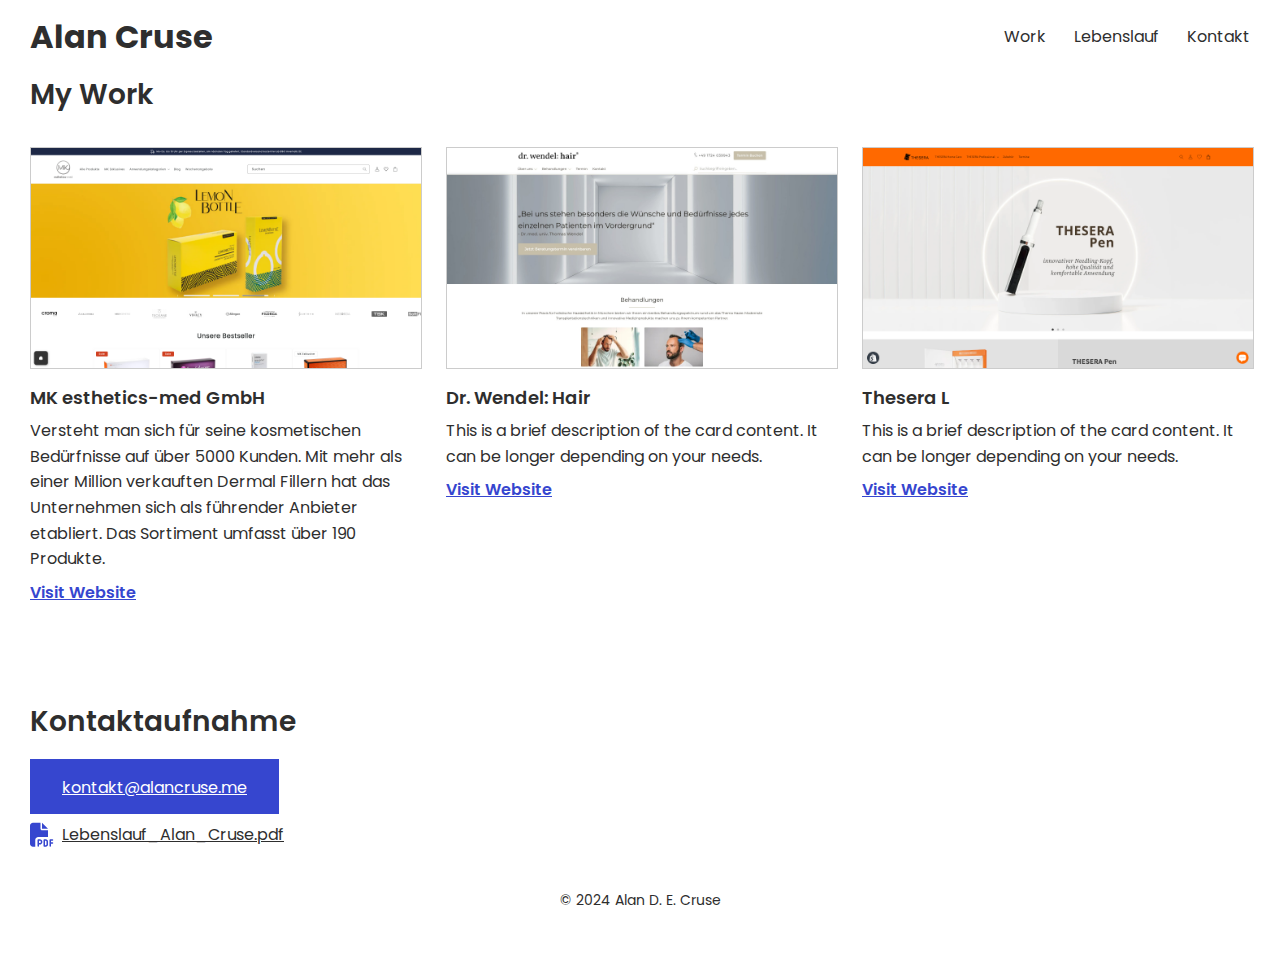
==== index-1.html @ 80f75385 "Add pdf download link" ====
<!DOCTYPE html>
<html lang="de">
  <head>
    <meta charset="UTF-8" />
    <meta name="viewport" content="width=device-width, initial-scale=1.0" />
    <title>Alan D. E. Cruse | Portfolio</title>
    <meta
      name="description"
      content="Hallo! Ich bin ein Fullstack-Entwickler mit einem starken Fokus auf die Erstellung von leistungsstarken Shopify Stores."
    />
    <meta name="author" content="Alan D. E. Cruse" />
    <link rel="stylesheet" href="css/main-1.css" />
    <link
      rel="stylesheet"
      href="https://use.fontawesome.com/releases/v5.0.10/css/all.css"
      integrity="sha384-+d0P83n9kaQMCwj8F4RJB66tzIwOKmrdb46+porD/OvrJ+37WqIM7UoBtwHO6Nlg"
      crossorigin="anonymous"
    />
    <link rel="icon" type="image/png" href="images/favicon.ico" />
    <style>
      @import url("https://fonts.googleapis.com/css2?family=Poppins:ital,wght@0,100;0,200;0,300;0,400;0,500;0,600;0,700;0,800;0,900;1,100;1,200;1,300;1,400;1,500;1,600;1,700;1,800;1,900&display=swap");
    </style>
  </head>
  <body>
    <header class="header grid">
      <div class="header__left">
        <h1 class="header__title poppins-bold">Alan Cruse</h1>
        <p class="header__description">
          Hallo! Ich bin ein Fullstack-Entwickler mit einem starken Fokus auf
          die Erstellung von leistungsstarken Shopify Stores.
        </p>
      </div>
      <nav class="header__nav">
        <ul class="nav__list">
          <li class="nav__item"><a href="#work" class="nav__link">Work</a></li>
          <li class="nav__item">
            <a href="#resume" class="nav__link">Lebenslauf</a>
          </li>
          <li class="nav__item">
            <a href="#contact" class="nav__link">Kontakt</a>
          </li>
        </ul>
      </nav>
    </header>

    <main class="main grid grid--12-col">
      <section id="work" class="main__section grid--12-col">
        <h2 class="section__title">My Work</h2>
        <div class="card">
          <img
            src="images/esthetics-med-1920w.png"
            alt="MK Esthetics website thumbnail"
            class="card__image"
          />
          <div class="card__content">
            <h3 class="card__title">MK esthetics-med GmbH</h3>
            <p class="card__description">
              Versteht man sich für seine kosmetischen Bedürfnisse auf über 5000
              Kunden. Mit mehr als einer Million verkauften Dermal Fillern hat
              das Unternehmen sich als führender Anbieter etabliert. Das
              Sortiment umfasst über 190 Produkte.
            </p>
            <a
              href="https://esthetics-med.de/"
              class="card__link poppins-semibold"
              >Visit Website</a
            >
          </div>
        </div>
        <div class="card">
          <!-- <picture>
                    <source
                    media="(max-width: 768px)"
                    srcset="
                    images/drwendel-mobile-400w.jpeg 1x,
                    images/drwendel-mobile-800w.jpeg 2x
                    "
                    /> -->
          <img
            src="images/drwendel-1920w.jpeg"
            alt="Dr. Wendel Hair website thumbnail"
            class="card__image"
          />
          <!-- </picture> -->
          <div class="card__content">
            <h3 class="card__title">Dr. Wendel: Hair</h3>
            <p class="card__description">
              This is a brief description of the card content. It can be longer
              depending on your needs.
            </p>
            <a
              href="https://drwendelhair.de/"
              class="card__link poppins-semibold"
              >Visit Website</a
            >
          </div>
        </div>

        <div class="card">
          <img
            src="images/thesera-1920w.png"
            alt="Thesera website thumbnail"
            class="card__image"
          />
          <div class="card__content">
            <h3 class="card__title">Thesera L</h3>
            <p class="card__description">
              This is a brief description of the card content. It can be longer
              depending on your needs.
            </p>
            <a href="https://thesera-l.de/" class="card__link poppins-semibold"
              >Visit Website</a
            >
          </div>
        </div>
      </section>
      <section class="main__section">
        <h2 class="section__title"></h2>
        <p class="section__content"></p>
      </section>
      <section id="contact" class="main__section">
        <h2 class="section__title">Kontaktaufnahme</h2>
        <script type="text/javascript">
          document.write(
            '<a class="button" href="mailto:' +
              ["kontakt", "alancruse.me"].join("@") +
              '">' +
              ["kontakt", "alancruse.me"].join("@") +
              "</a>"
          );
        </script>
        <div class="contact__resume"
          ><svg
            class="icon-pdf"
            xmlns="http://www.w3.org/2000/svg"
            viewBox="0 0 512 512"
            fill="#3646CF"
          >
            <path
              d="M0 64C0 28.7 28.7 0 64 0L224 0l0 128c0 17.7 14.3 32 32 32l128 0 0 144-208 0c-35.3 0-64 28.7-64 64l0 144-48 0c-35.3 0-64-28.7-64-64L0 64zm384 64l-128 0L256 0 384 128zM176 352l32 0c30.9 0 56 25.1 56 56s-25.1 56-56 56l-16 0 0 32c0 8.8-7.2 16-16 16s-16-7.2-16-16l0-48 0-80c0-8.8 7.2-16 16-16zm32 80c13.3 0 24-10.7 24-24s-10.7-24-24-24l-16 0 0 48 16 0zm96-80l32 0c26.5 0 48 21.5 48 48l0 64c0 26.5-21.5 48-48 48l-32 0c-8.8 0-16-7.2-16-16l0-128c0-8.8 7.2-16 16-16zm32 128c8.8 0 16-7.2 16-16l0-64c0-8.8-7.2-16-16-16l-16 0 0 96 16 0zm80-112c0-8.8 7.2-16 16-16l48 0c8.8 0 16 7.2 16 16s-7.2 16-16 16l-32 0 0 32 32 0c8.8 0 16 7.2 16 16s-7.2 16-16 16l-32 0 0 48c0 8.8-7.2 16-16 16s-16-7.2-16-16l0-64 0-64z"
            /></svg
          >
          <a
            href="https://<username>.github.io/<repository-name>/<filename>.pdf"
            target="_blank"
            >Lebenslauf_Alan_Cruse.pdf</a
          >
        </div>
      </section>
    </main>

    <footer class="footer grid">
      <p class="footer__copyright">© 2024 Alan D. E. Cruse</p>
      <span class="footer__social"
        ><a href="https://github.com/ADECruse"
          ><i class="fab fa-github fa-2x"></i
        ></a>
        <a href="www.linkedin.com/in/alan-d-e-cruse-737425256"
          ><i class="fab fa-linkedin fa-2x"></i
        ></a>
        <a href="https://www.instagram.com/alan_d_e_cruse/"
          ><i class="fab fa-instagram fa-2x"></i></a
      ></span>
    </footer>

    <script src="js/main.js"></script>
  </body>
</html>
---- css/main-1.css ----
/* Resetting default margin and padding */
* {
  margin: 0;
  padding: 0;
  box-sizing: border-box;
}

:root {
  --background-color-light: #ffffff;
  --text-color-light: #2e2e2e;
  --background-color-dark: #2e2e2e;
  --text-color-dark: #ffffff;
  --primary-color: #3646cf;
  --primary-color-light: #8f9bff;
  --primary-color-dark: #19279c;
}

body {
  background-color: var(--background-color-light);
  color: var(--text-color-light);
}

body.dark-mode {
  background-color: var(--background-color-dark);
  color: var(--text-color-dark);
}

@media (prefers-color-scheme: dark) {
  body {
    background-color: var(--background-color-dark);
    color: var(--text-color-dark);
  }
}

/* Global styles */
body {
  font-family: "Poppins", sans-serif;
  font-weight: 400;
  font-style: normal;
  line-height: 1.6em;
  font-size: 16px;
  display: flex;
  flex-direction: column;
  align-items: center;
}

h1 {
  font-size: 32px;
}

h2 {
  font-weight: 600;
  font-size: 28px;
}

h3 {
  font-weight: 600;
  font-size: 24px;
}

h4 {
  font-weight: 600;
  font-size: 20px;
}

a {
  color: inherit;
  transition: color 0.3s ease;
}

a:hover {
  color: var(--primary-color-light);
}

.grid {
  width: 1220px;
}

@media screen and (max-width: 768px) {
  .grid {
    display: flex;
    flex-wrap: wrap;
    justify-content: space-between;
    margin: 0 0; /* Adjust the gutter width */
    width: 100%;
  }
}

.grid--12-col {
  display: grid;
  grid-template-columns: repeat(12, 80px);
  gap: 24px;
}

.grid--flex {
  display: flex;
  gap: 24px;
  flex-wrap: wrap;
}

@media screen and (max-width: 768px) {
  .grid--12-col {
    display: initial;
    grid-template-columns: repeat(3, auto);
    gap: 24px;
  }
}

/* Fonts */
.poppins-thin {
  font-family: "Poppins", sans-serif;
  font-weight: 100;
  font-style: normal;
}

.poppins-extralight {
  font-family: "Poppins", sans-serif;
  font-weight: 200;
  font-style: normal;
}

.poppins-light {
  font-family: "Poppins", sans-serif;
  font-weight: 300;
  font-style: normal;
}

.poppins-regular {
  font-family: "Poppins", sans-serif;
  font-weight: 400;
  font-style: normal;
}

.poppins-medium {
  font-family: "Poppins", sans-serif;
  font-weight: 500;
  font-style: normal;
}

.poppins-semibold {
  font-family: "Poppins", sans-serif;
  font-weight: 600;
  font-style: normal;
}

.poppins-bold {
  font-family: "Poppins", sans-serif;
  font-weight: 700;
  font-style: normal;
}

.poppins-extrabold {
  font-family: "Poppins", sans-serif;
  font-weight: 800;
  font-style: normal;
}

.poppins-black {
  font-family: "Poppins", sans-serif;
  font-weight: 900;
  font-style: normal;
}

.poppins-thin-italic {
  font-family: "Poppins", sans-serif;
  font-weight: 100;
  font-style: italic;
}

.poppins-extralight-italic {
  font-family: "Poppins", sans-serif;
  font-weight: 200;
  font-style: italic;
}

.poppins-light-italic {
  font-family: "Poppins", sans-serif;
  font-weight: 300;
  font-style: italic;
}

.poppins-regular-italic {
  font-family: "Poppins", sans-serif;
  font-weight: 400;
  font-style: italic;
}

.poppins-medium-italic {
  font-family: "Poppins", sans-serif;
  font-weight: 500;
  font-style: italic;
}

.poppins-semibold-italic {
  font-family: "Poppins", sans-serif;
  font-weight: 600;
  font-style: italic;
}

.poppins-bold-italic {
  font-family: "Poppins", sans-serif;
  font-weight: 700;
  font-style: italic;
}

.poppins-extrabold-italic {
  font-family: "Poppins", sans-serif;
  font-weight: 800;
  font-style: italic;
}

.poppins-black-italic {
  font-family: "Poppins", sans-serif;
  font-weight: 900;
  font-style: italic;
}

/* Header styles */
.header {
  display: flex;
  justify-content: space-between;
  align-items: flex-start;
  padding: 24px 0;
}

@media screen and (max-width: 768px) {
  .header {
    display: flex;
    justify-content: flex-start;
    align-items: flex-start;
    gap: 24px;
    padding: 24px;
  }
}

.header__left {
  text-align: left;
  max-width: 400px;
}

.header__title {
  margin-bottom: 8px;
}

.header__description {
}

.header__nav {
  text-align: right;
}

/* Navigation styles */
.nav__list {
  list-style-type: none;
}

.nav__item {
  display: inline-block;
  margin-left: 24px;
}

.nav__item:first-child {
  margin: 0;
}

.nav__link {
  text-decoration: none;
  color: inherit;
  position: relative;
  transition: border-bottom-color 0.3s ease;
}

.nav__link::after {
  content: "";
  position: absolute;
  left: 0;
  bottom: -2px;
  width: 100%;
  border-bottom: 2px solid transparent;
  transition: border-bottom-color 0.3s ease;
}

.nav__link:hover::after {
  border-bottom-color: inherit;
}

/* Main styles */
.main {
  /* padding: 20px; */
}

@media screen and (max-width: 768px) {
  .main {
    padding: 24px;
  }
}

.main__section {
  margin-bottom: 20px;
  grid-column: span 12;
}

/* Section Styles */
.section__title {
  grid-column: span 3;
  grid-row: 1;
  margin-bottom: 16px;
}

.section__content {
}

/* Card styles */
.card {
  display: flex;
  flex-direction: column;
  /* border: 1px solid #ccc;
    border-radius: 5px; */
  overflow: hidden;
  grid-column: span 4;
  grid-row: 2;
  /* padding: 16px; */
  /* background-color: #f7f3ec; */
}

@media screen and (max-width: 768px) {
  .card {
    flex: 0 0 calc(33.33% - 24px); /* Adjust the gutter width */
    margin-bottom: 24px; /* Adjust the gutter width */
    width: 100%;
  }
}

.card__image {
  /* max-width: 392px;
    max-height: 221px; */
  width: 100%;
  margin: 0;
  border: 1px solid #ccc;
}

@media screen and (max-width: 768px) {
  .card__image {
    max-width: initial;
    max-height: initial;
    width: 100%;
    margin: 0;
  }
}

.card__content {
  /* padding: 15px; */
}

.card__title {
  margin-top: 16px;
  margin-bottom: 8px;
  font-size: 18px;
}

.card__description {
  margin-bottom: 8px;
}

.card__link {
  text-decoration: underline;
  color: var(--primary-color);
}

.card--background {
  background: rgba(255, 255, 255, 0.25);
  box-shadow: 0 8px 32px 0 rgba(31, 38, 135, 0.37);
  backdrop-filter: blur(4px);
  -webkit-backdrop-filter: blur(4px);
  border-radius: 10px;
  border: 1px solid rgba(255, 255, 255, 0.18);
}

#contact {
  display: flex;
  flex-direction: column;
  align-items: flex-start;
}

.contact__resume {
  display: flex;
  justify-content: space-between;
  gap: 8px;
}

.icon-pdf {
  color: var(--primary-color);
  width: 24px;
}

/* Footer styles */
.footer {
  text-align: center;
  padding: 20px;
  /* background-color: #2e2e2e;
  color: #fff; */
}

.footer__copyright {
  font-size: 14px;
}

.footer__social a {
  padding: 8px;
}

.button {
  background-color: var(--primary-color);
  height: 55px;
  padding: 16px 32px;
  color: #fff;
  margin: 8px 0;
}
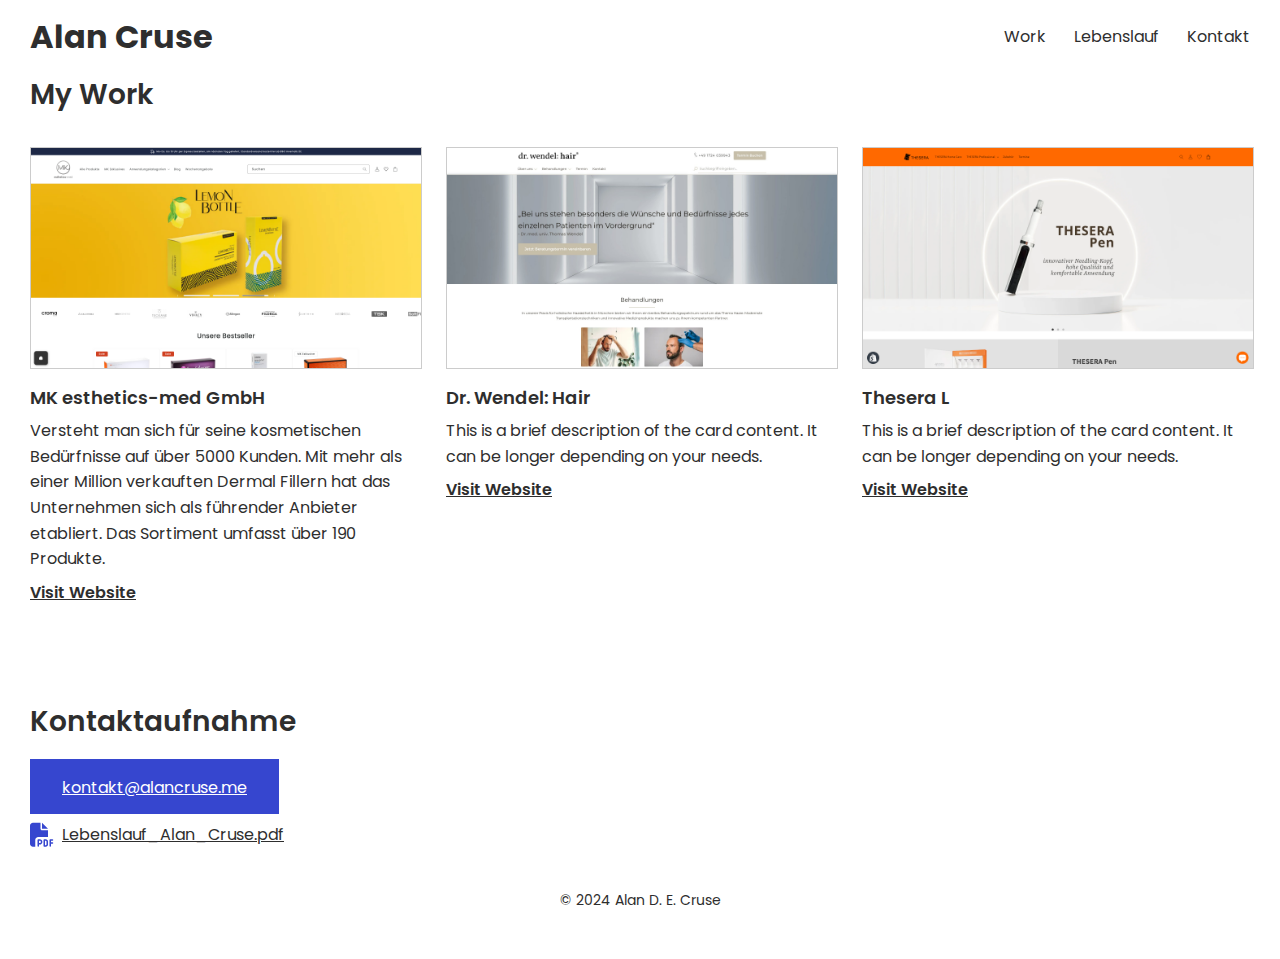
==== commit 1a28b97c: "Update link styling" ====
--- a/index-1.html
+++ b/index-1.html
@@ -34,7 +34,8 @@
         <ul class="nav__list">
           <li class="nav__item"><a href="#work" class="nav__link">Work</a></li>
           <li class="nav__item">
-            <a href="#resume" class="nav__link">Lebenslauf</a>
+            <a href="https://<username>.github.io/<repository-name>/<filename>.pdf"
+            target="_blank" class="nav__link">Lebenslauf</a>
           </li>
           <li class="nav__item">
             <a href="#contact" class="nav__link">Kontakt</a>
@@ -90,6 +91,7 @@
             </p>
             <a
               href="https://drwendelhair.de/"
+              target="_blank"
               class="card__link poppins-semibold"
               >Visit Website</a
             >
--- a/css/main-1.css
+++ b/css/main-1.css
@@ -70,6 +70,11 @@
 
 a:hover {
   color: var(--primary-color-light);
+  transition: color 0.3s ease;
+}
+
+a:active {
+    color: var(--primary-color-dark);
 }
 
 .grid {
@@ -332,8 +337,6 @@
 }
 
 .card__image {
-  /* max-width: 392px;
-    max-height: 221px; */
   width: 100%;
   margin: 0;
   border: 1px solid #ccc;
@@ -364,7 +367,11 @@
 
 .card__link {
   text-decoration: underline;
-  color: var(--primary-color);
+  color: inherit;
+}
+
+.card__link:hover {
+  color: var(--primary-color-light);
 }
 
 .card--background {
@@ -415,4 +422,18 @@
   padding: 16px 32px;
   color: #fff;
   margin: 8px 0;
-}
+  transition: background-color 0.3s ease;
+}
+
+.button:hover {
+  background-color: var(--primary-color-light);
+  transition: background-color 0.3s ease;
+}
+
+.button:active {
+    background-color: var(--primary-color-dark);
+}
+
+a.button:hover {
+  color: #fff;
+}
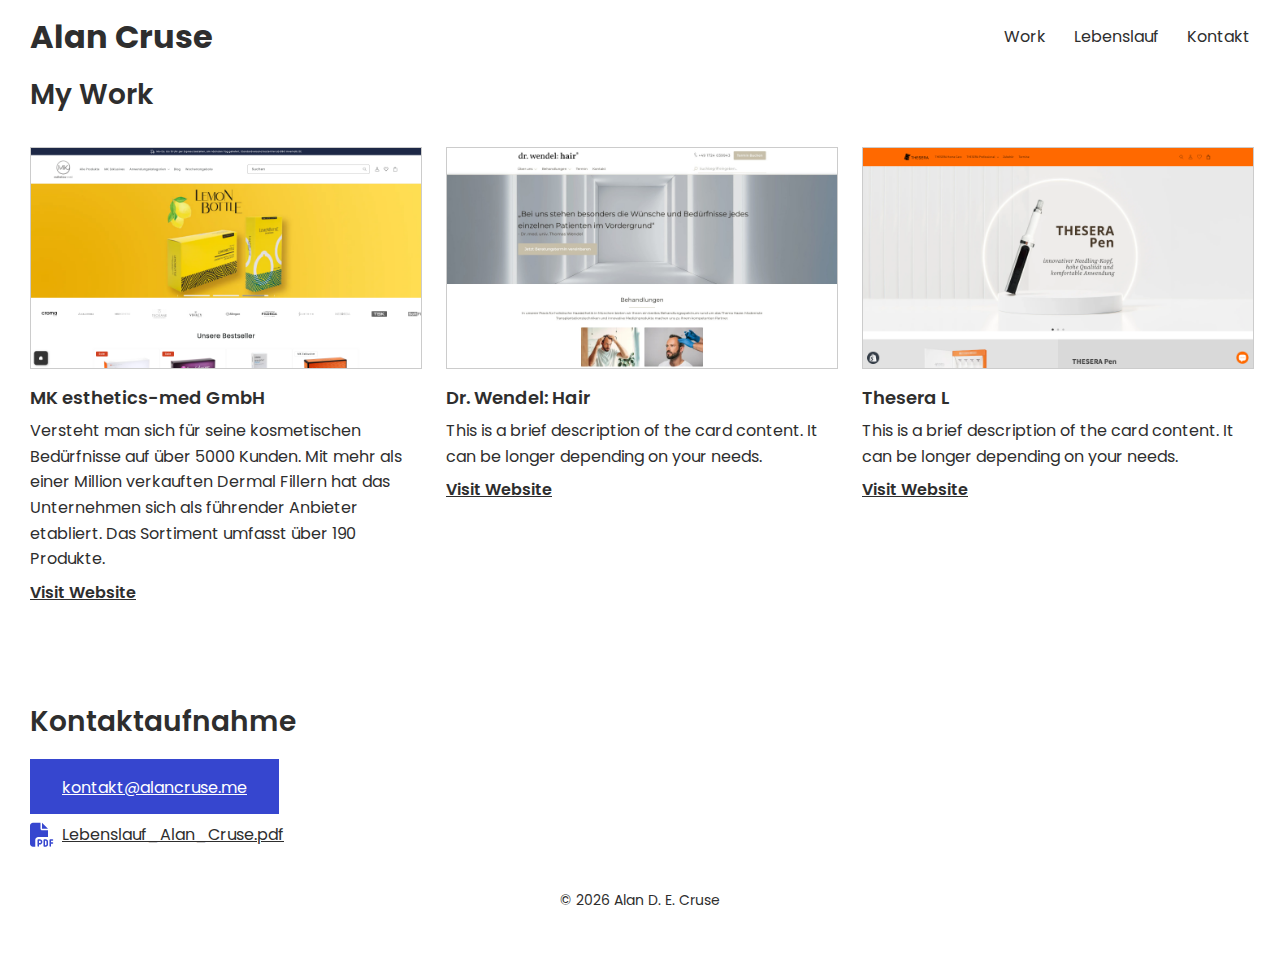
==== commit 4e2ba31e: "Add lebenslauf pdf" ====
--- a/index-1.html
+++ b/index-1.html
@@ -152,7 +152,7 @@
     </main>
 
     <footer class="footer grid">
-      <p class="footer__copyright">© 2024 Alan D. E. Cruse</p>
+      <p class="footer__copyright"></p>
       <span class="footer__social"
         ><a href="https://github.com/ADECruse"
           ><i class="fab fa-github fa-2x"></i
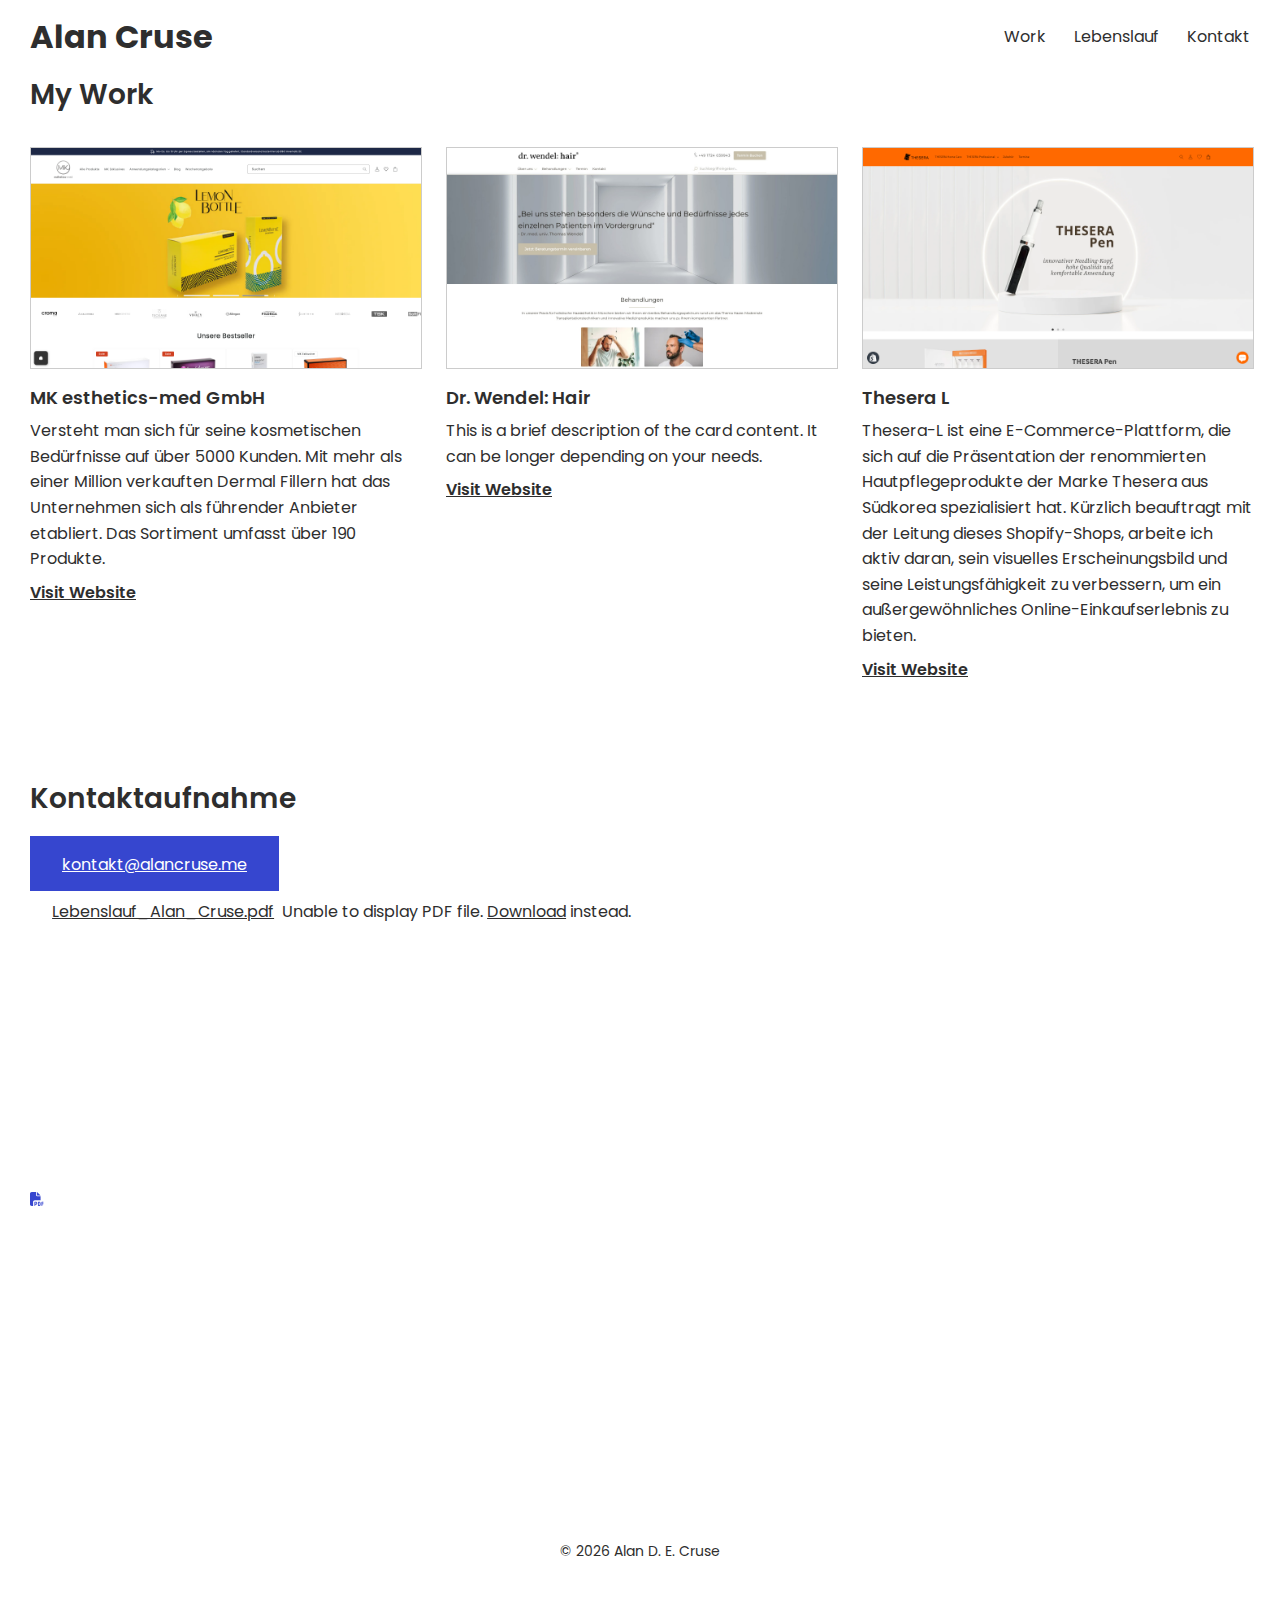
==== commit 4f07ef00: "Update pdf link" ====
--- a/index-1.html
+++ b/index-1.html
@@ -34,8 +34,12 @@
         <ul class="nav__list">
           <li class="nav__item"><a href="#work" class="nav__link">Work</a></li>
           <li class="nav__item">
-            <a href="https://<username>.github.io/<repository-name>/<filename>.pdf"
-            target="_blank" class="nav__link">Lebenslauf</a>
+            <a
+              href="https://<username>.github.io/<repository-name>/<filename>.pdf"
+              target="_blank"
+              class="nav__link"
+              >Lebenslauf</a
+            >
           </li>
           <li class="nav__item">
             <a href="#contact" class="nav__link">Kontakt</a>
@@ -107,8 +111,13 @@
           <div class="card__content">
             <h3 class="card__title">Thesera L</h3>
             <p class="card__description">
-              This is a brief description of the card content. It can be longer
-              depending on your needs.
+              Thesera-L ist eine E-Commerce-Plattform, die sich auf die
+              Präsentation der renommierten Hautpflegeprodukte der Marke Thesera
+              aus Südkorea spezialisiert hat. Kürzlich beauftragt mit der
+              Leitung dieses Shopify-Shops, arbeite ich aktiv daran, sein
+              visuelles Erscheinungsbild und seine Leistungsfähigkeit zu
+              verbessern, um ein außergewöhnliches Online-Einkaufserlebnis zu
+              bieten.
             </p>
             <a href="https://thesera-l.de/" class="card__link poppins-semibold"
               >Visit Website</a
@@ -131,8 +140,8 @@
               "</a>"
           );
         </script>
-        <div class="contact__resume"
-          ><svg
+        <div class="contact__resume">
+          <svg
             class="icon-pdf"
             xmlns="http://www.w3.org/2000/svg"
             viewBox="0 0 512 512"
@@ -140,13 +149,29 @@
           >
             <path
               d="M0 64C0 28.7 28.7 0 64 0L224 0l0 128c0 17.7 14.3 32 32 32l128 0 0 144-208 0c-35.3 0-64 28.7-64 64l0 144-48 0c-35.3 0-64-28.7-64-64L0 64zm384 64l-128 0L256 0 384 128zM176 352l32 0c30.9 0 56 25.1 56 56s-25.1 56-56 56l-16 0 0 32c0 8.8-7.2 16-16 16s-16-7.2-16-16l0-48 0-80c0-8.8 7.2-16 16-16zm32 80c13.3 0 24-10.7 24-24s-10.7-24-24-24l-16 0 0 48 16 0zm96-80l32 0c26.5 0 48 21.5 48 48l0 64c0 26.5-21.5 48-48 48l-32 0c-8.8 0-16-7.2-16-16l0-128c0-8.8 7.2-16 16-16zm32 128c8.8 0 16-7.2 16-16l0-64c0-8.8-7.2-16-16-16l-16 0 0 96 16 0zm80-112c0-8.8 7.2-16 16-16l48 0c8.8 0 16 7.2 16 16s-7.2 16-16 16l-32 0 0 32 32 0c8.8 0 16 7.2 16 16s-7.2 16-16 16l-32 0 0 48c0 8.8-7.2 16-16 16s-16-7.2-16-16l0-64 0-64z"
-            /></svg
-          >
+            />
+          </svg>
           <a
-            href="https://<username>.github.io/<repository-name>/<filename>.pdf"
+            href="https://github.com/ADECruse/ADECruse.github.io/blob/4e2ba31ee78d859100539d2122301c34e0b3995e/Lebenslauf_Alan_Cruse.pdf"
             target="_blank"
+            title="Lebenslauf Alan Cruse"
             >Lebenslauf_Alan_Cruse.pdf</a
           >
+          <object
+            data="https://raw.githubusercontent.com/ADECruse/ADECruse.github.io/blob/825726bdb5a2f0e3f0c997f05c68bbb792316cd9/Lebenslauf_Alan_Cruse.pdf"
+            type="application/pdf"
+            width="100%"
+            height="600px"
+          >
+            <p>
+              Unable to display PDF file.
+              <a
+                href="https://github.com/ADECruse/ADECruse.github.io/blob/4e2ba31ee78d859100539d2122301c34e0b3995e/Lebenslauf_Alan_Cruse.pdf"
+                >Download</a
+              >
+              instead.
+            </p>
+          </object>
         </div>
       </section>
     </main>
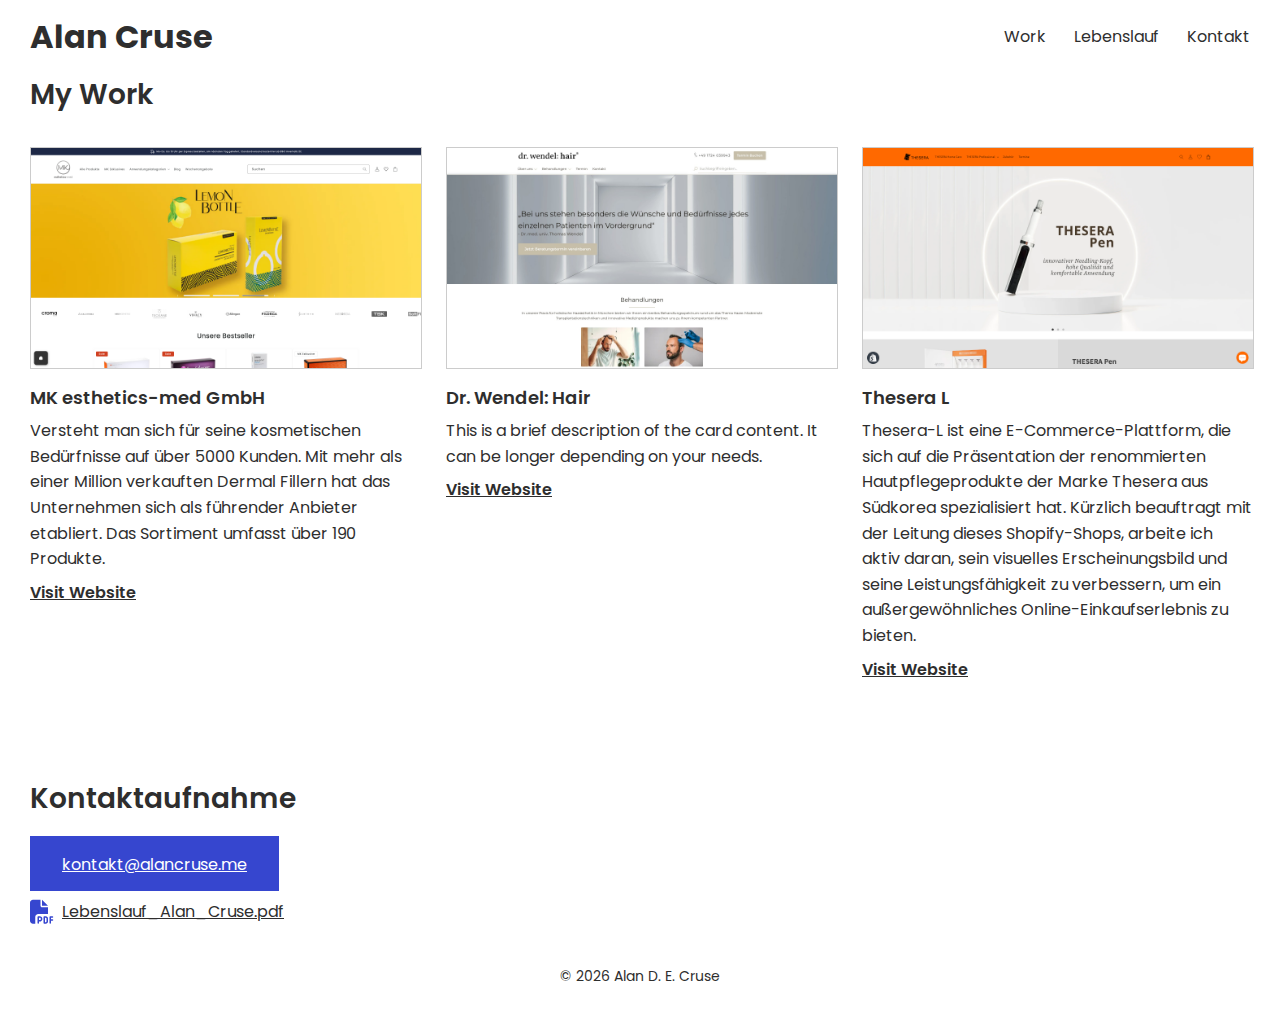
==== commit 891adf1e: "Update pdf link behaviour" ====
--- a/index-1.html
+++ b/index-1.html
@@ -35,7 +35,7 @@
           <li class="nav__item"><a href="#work" class="nav__link">Work</a></li>
           <li class="nav__item">
             <a
-              href="https://<username>.github.io/<repository-name>/<filename>.pdf"
+              href="Lebenslauf_Alan_Cruse.pdf"
               target="_blank"
               class="nav__link"
               >Lebenslauf</a
@@ -152,26 +152,11 @@
             />
           </svg>
           <a
-            href="https://github.com/ADECruse/ADECruse.github.io/blob/4e2ba31ee78d859100539d2122301c34e0b3995e/Lebenslauf_Alan_Cruse.pdf"
+            href="Lebenslauf_Alan_Cruse.pdf"
             target="_blank"
             title="Lebenslauf Alan Cruse"
             >Lebenslauf_Alan_Cruse.pdf</a
           >
-          <object
-            data="https://raw.githubusercontent.com/ADECruse/ADECruse.github.io/blob/825726bdb5a2f0e3f0c997f05c68bbb792316cd9/Lebenslauf_Alan_Cruse.pdf"
-            type="application/pdf"
-            width="100%"
-            height="600px"
-          >
-            <p>
-              Unable to display PDF file.
-              <a
-                href="https://github.com/ADECruse/ADECruse.github.io/blob/4e2ba31ee78d859100539d2122301c34e0b3995e/Lebenslauf_Alan_Cruse.pdf"
-                >Download</a
-              >
-              instead.
-            </p>
-          </object>
         </div>
       </section>
     </main>
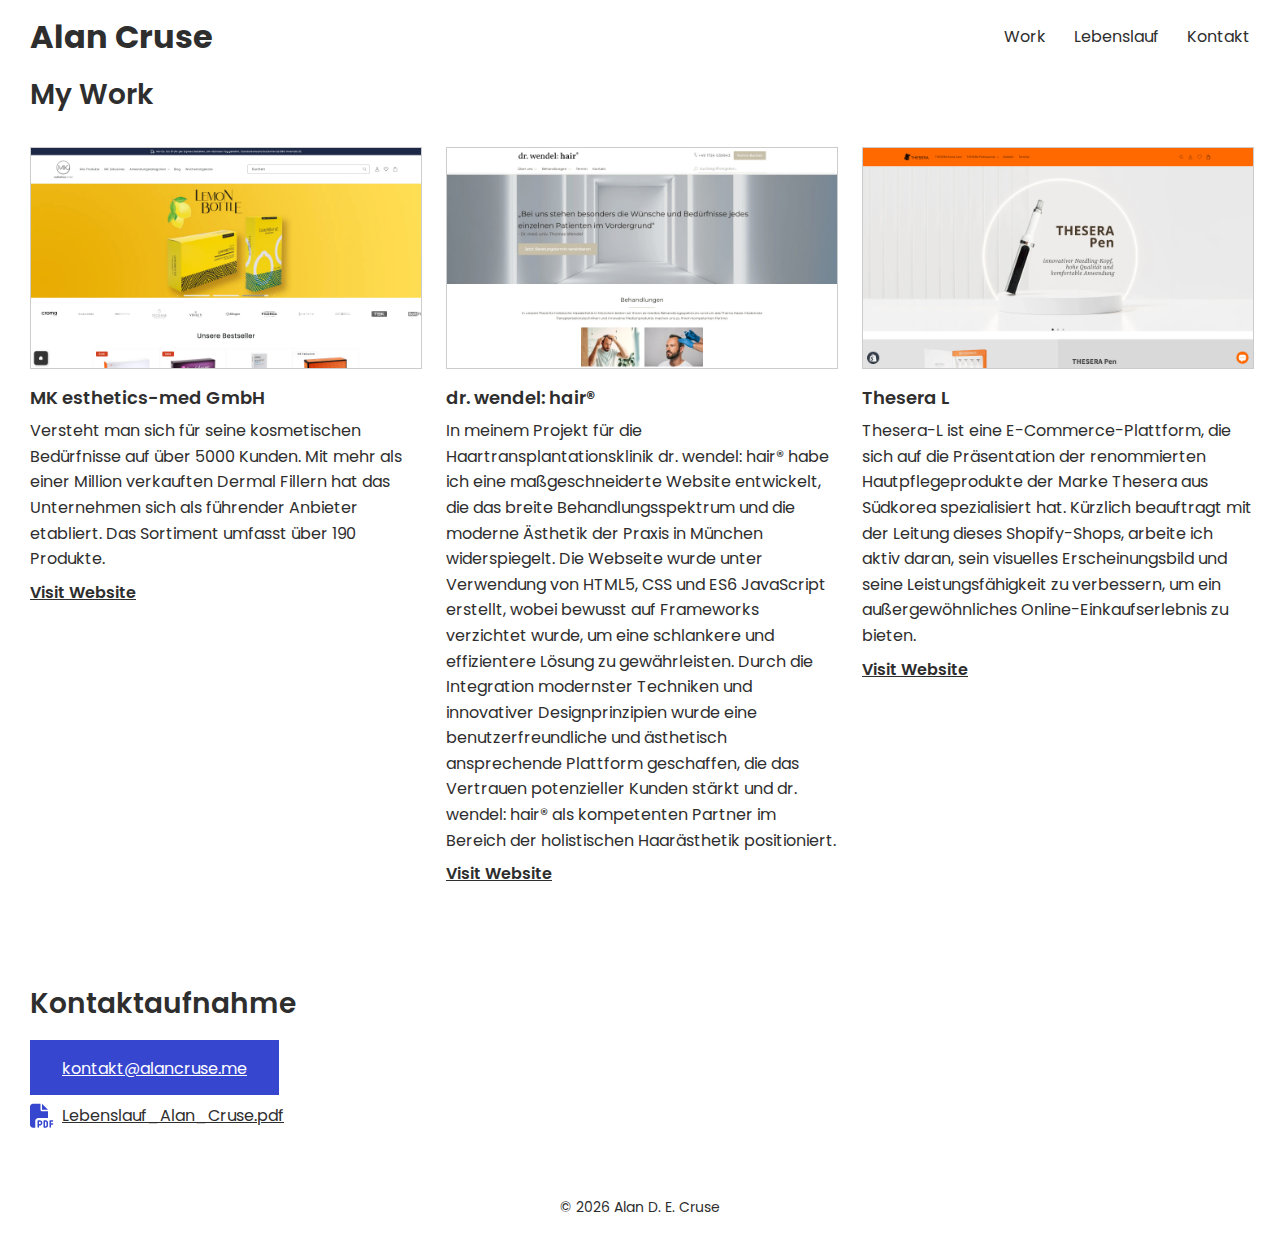
==== commit 2ce6c4dc: "Add german description for dr.wendel website" ====
--- a/index-1.html
+++ b/index-1.html
@@ -88,10 +88,9 @@
           />
           <!-- </picture> -->
           <div class="card__content">
-            <h3 class="card__title">Dr. Wendel: Hair</h3>
+            <h3 class="card__title">dr. wendel: hair®</h3>
             <p class="card__description">
-              This is a brief description of the card content. It can be longer
-              depending on your needs.
+              In meinem Projekt für die Haartransplantationsklinik dr. wendel: hair® habe ich eine maßgeschneiderte Website entwickelt, die das breite Behandlungsspektrum und die moderne Ästhetik der Praxis in München widerspiegelt. Die Webseite wurde unter Verwendung von HTML5, CSS und ES6 JavaScript erstellt, wobei bewusst auf Frameworks verzichtet wurde, um eine schlankere und effizientere Lösung zu gewährleisten. Durch die Integration modernster Techniken und innovativer Designprinzipien wurde eine benutzerfreundliche und ästhetisch ansprechende Plattform geschaffen, die das Vertrauen potenzieller Kunden stärkt und dr. wendel: hair® als kompetenten Partner im Bereich der holistischen Haarästhetik positioniert.
             </p>
             <a
               href="https://drwendelhair.de/"
@@ -162,7 +161,7 @@
     </main>
 
     <footer class="footer grid">
-      <p class="footer__copyright"></p>
+      
       <span class="footer__social"
         ><a href="https://github.com/ADECruse"
           ><i class="fab fa-github fa-2x"></i
@@ -173,6 +172,7 @@
         <a href="https://www.instagram.com/alan_d_e_cruse/"
           ><i class="fab fa-instagram fa-2x"></i></a
       ></span>
+      <p class="footer__copyright"></p>
     </footer>
 
     <script src="js/main.js"></script>
--- a/css/main-1.css
+++ b/css/main-1.css
@@ -416,6 +416,12 @@
   padding: 8px;
 }
 
+@media screen and (max-width: 768px) {
+  .footer.grid {
+    flex-direction: column;
+  }
+}
+
 .button {
   background-color: var(--primary-color);
   height: 55px;
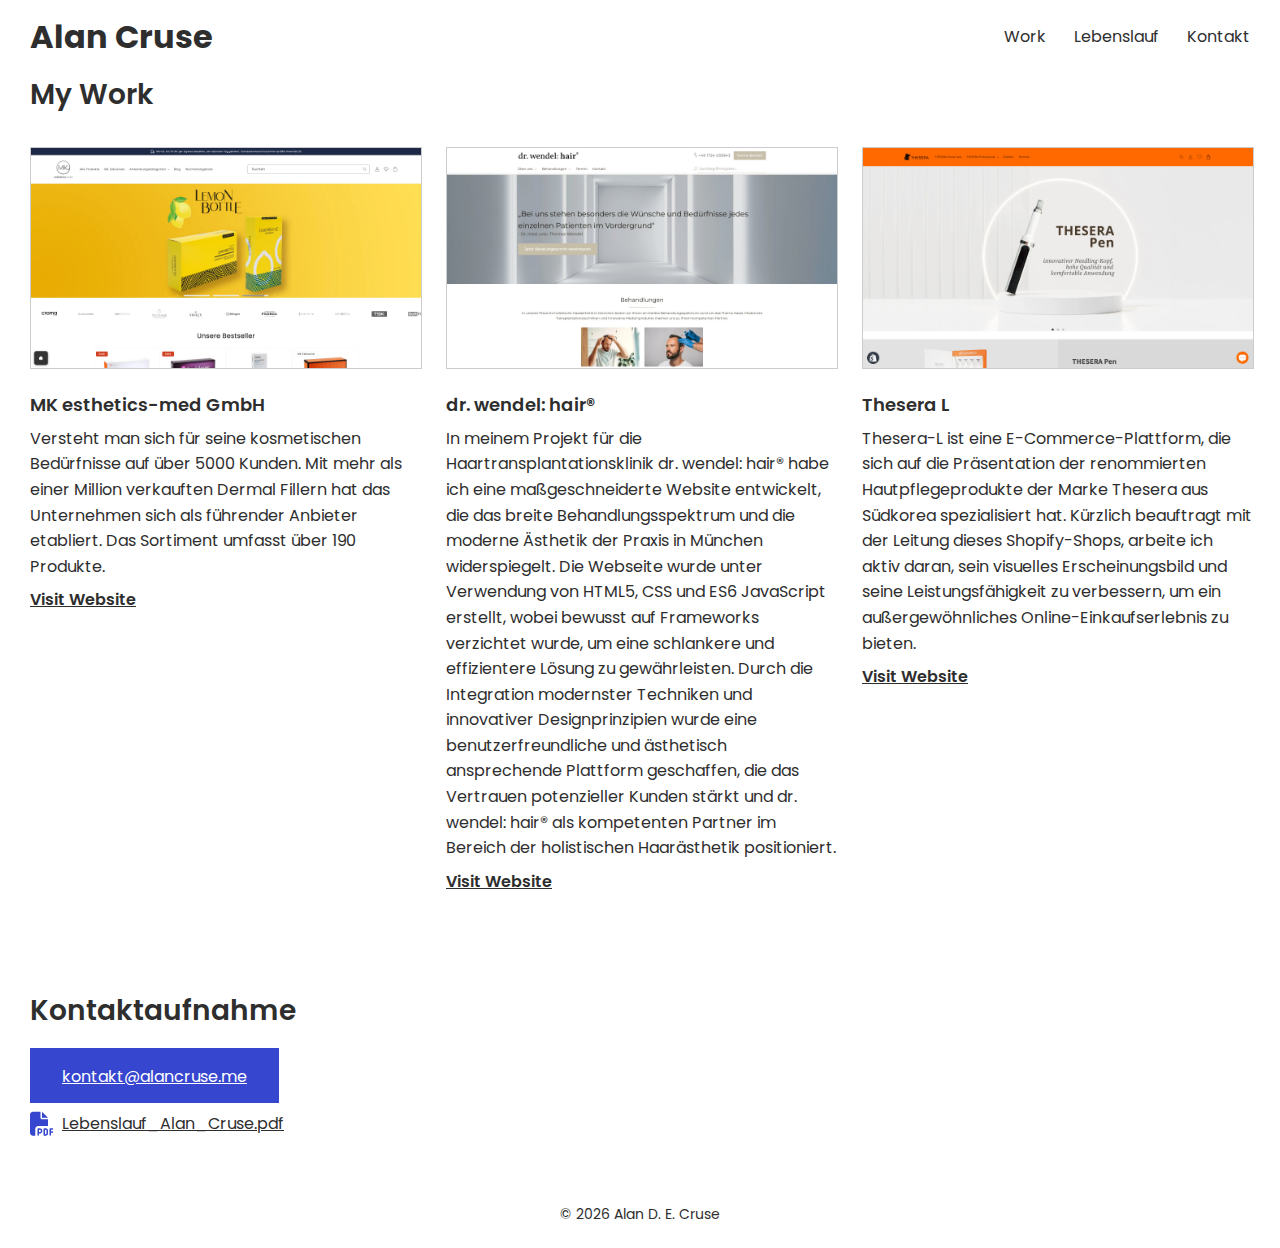
==== commit f76e60e2: "Wrap card images in a tags" ====
--- a/index-1.html
+++ b/index-1.html
@@ -52,11 +52,13 @@
       <section id="work" class="main__section grid--12-col">
         <h2 class="section__title">My Work</h2>
         <div class="card">
-          <img
-            src="images/esthetics-med-1920w.png"
-            alt="MK Esthetics website thumbnail"
-            class="card__image"
-          />
+          <a href="https://esthetics-med.de/">
+            <img
+              src="images/esthetics-med-1920w.png"
+              alt="MK Esthetics website thumbnail"
+              class="card__image"
+            />
+          </a>
           <div class="card__content">
             <h3 class="card__title">MK esthetics-med GmbH</h3>
             <p class="card__description">
@@ -81,16 +83,29 @@
                     images/drwendel-mobile-800w.jpeg 2x
                     "
                     /> -->
-          <img
-            src="images/drwendel-1920w.jpeg"
-            alt="Dr. Wendel Hair website thumbnail"
-            class="card__image"
-          />
+          <a href="https://drwendelhair.de/">
+            <img
+              src="images/drwendel-1920w.jpeg"
+              alt="Dr. Wendel Hair website thumbnail"
+              class="card__image"
+            />
+          </a>
           <!-- </picture> -->
           <div class="card__content">
             <h3 class="card__title">dr. wendel: hair®</h3>
             <p class="card__description">
-              In meinem Projekt für die Haartransplantationsklinik dr. wendel: hair® habe ich eine maßgeschneiderte Website entwickelt, die das breite Behandlungsspektrum und die moderne Ästhetik der Praxis in München widerspiegelt. Die Webseite wurde unter Verwendung von HTML5, CSS und ES6 JavaScript erstellt, wobei bewusst auf Frameworks verzichtet wurde, um eine schlankere und effizientere Lösung zu gewährleisten. Durch die Integration modernster Techniken und innovativer Designprinzipien wurde eine benutzerfreundliche und ästhetisch ansprechende Plattform geschaffen, die das Vertrauen potenzieller Kunden stärkt und dr. wendel: hair® als kompetenten Partner im Bereich der holistischen Haarästhetik positioniert.
+              In meinem Projekt für die Haartransplantationsklinik dr. wendel:
+              hair® habe ich eine maßgeschneiderte Website entwickelt, die das
+              breite Behandlungsspektrum und die moderne Ästhetik der Praxis in
+              München widerspiegelt. Die Webseite wurde unter Verwendung von
+              HTML5, CSS und ES6 JavaScript erstellt, wobei bewusst auf
+              Frameworks verzichtet wurde, um eine schlankere und effizientere
+              Lösung zu gewährleisten. Durch die Integration modernster
+              Techniken und innovativer Designprinzipien wurde eine
+              benutzerfreundliche und ästhetisch ansprechende Plattform
+              geschaffen, die das Vertrauen potenzieller Kunden stärkt und dr.
+              wendel: hair® als kompetenten Partner im Bereich der holistischen
+              Haarästhetik positioniert.
             </p>
             <a
               href="https://drwendelhair.de/"
@@ -102,11 +117,13 @@
         </div>
 
         <div class="card">
-          <img
-            src="images/thesera-1920w.png"
-            alt="Thesera website thumbnail"
-            class="card__image"
-          />
+          <a href="https://thesera-l.de/">
+            <img
+              src="images/thesera-1920w.png"
+              alt="Thesera website thumbnail"
+              class="card__image"
+            />
+          </a>
           <div class="card__content">
             <h3 class="card__title">Thesera L</h3>
             <p class="card__description">
@@ -161,7 +178,6 @@
     </main>
 
     <footer class="footer grid">
-      
       <span class="footer__social"
         ><a href="https://github.com/ADECruse"
           ><i class="fab fa-github fa-2x"></i
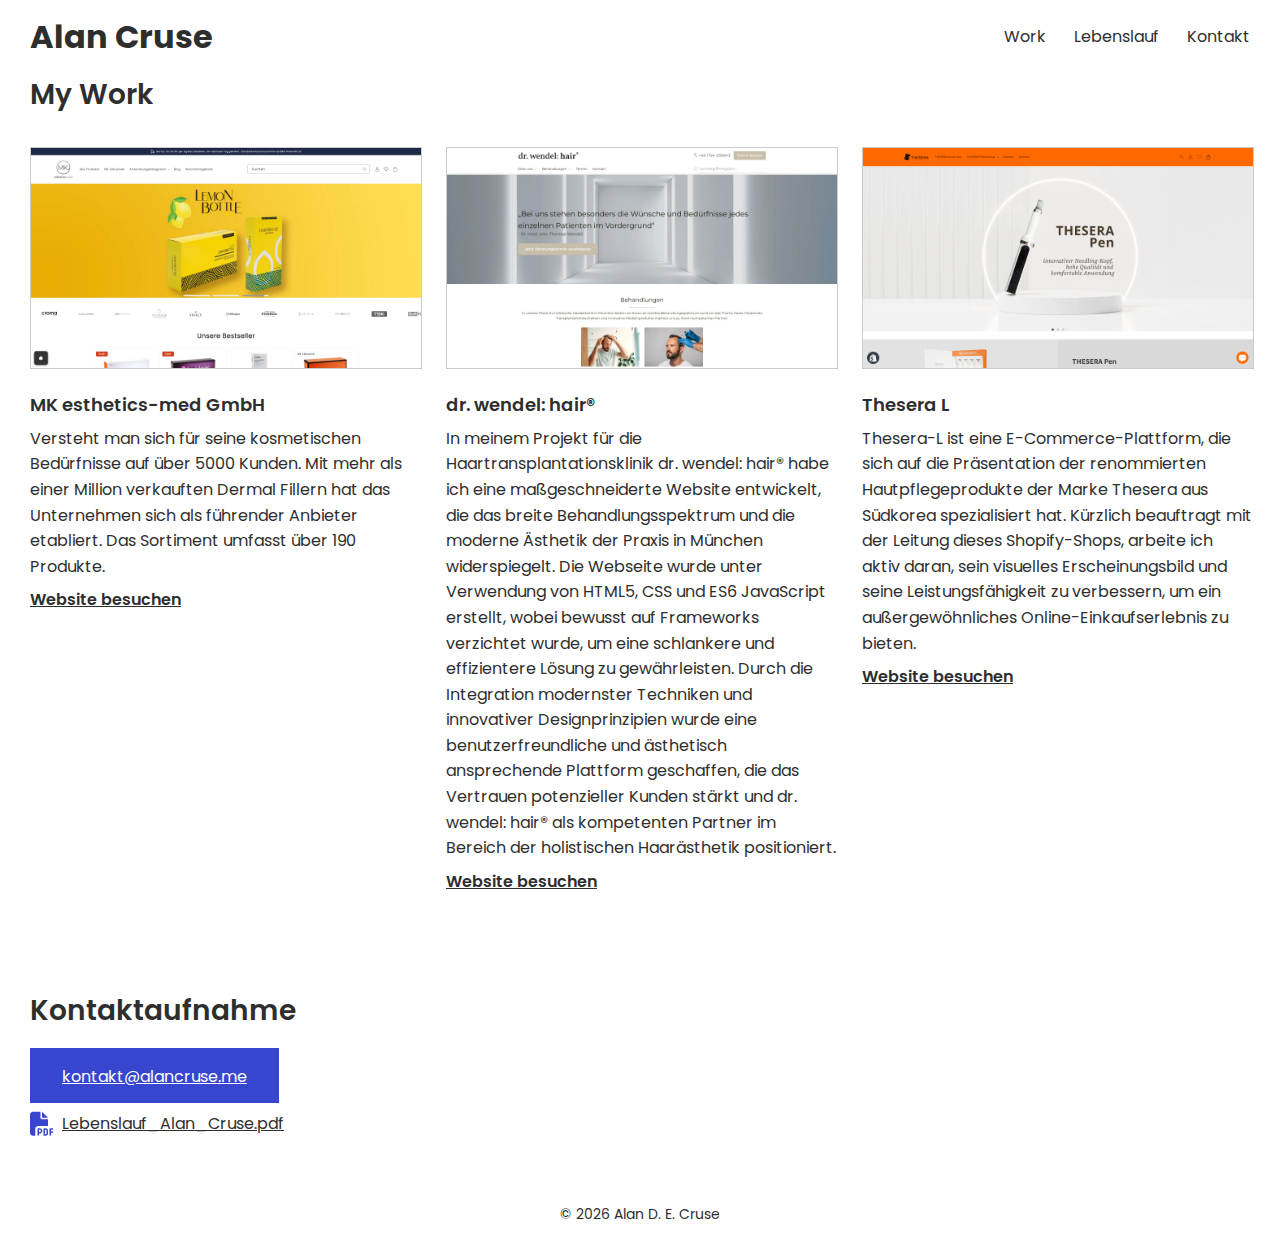
==== commit 0415a68a: "Translate "visit website" text to german" ====
--- a/index-1.html
+++ b/index-1.html
@@ -70,7 +70,7 @@
             <a
               href="https://esthetics-med.de/"
               class="card__link poppins-semibold"
-              >Visit Website</a
+              >Website besuchen</a
             >
           </div>
         </div>
@@ -111,7 +111,7 @@
               href="https://drwendelhair.de/"
               target="_blank"
               class="card__link poppins-semibold"
-              >Visit Website</a
+              >Website besuchen</a
             >
           </div>
         </div>
@@ -136,7 +136,7 @@
               bieten.
             </p>
             <a href="https://thesera-l.de/" class="card__link poppins-semibold"
-              >Visit Website</a
+              >Website besuchen</a
             >
           </div>
         </div>
